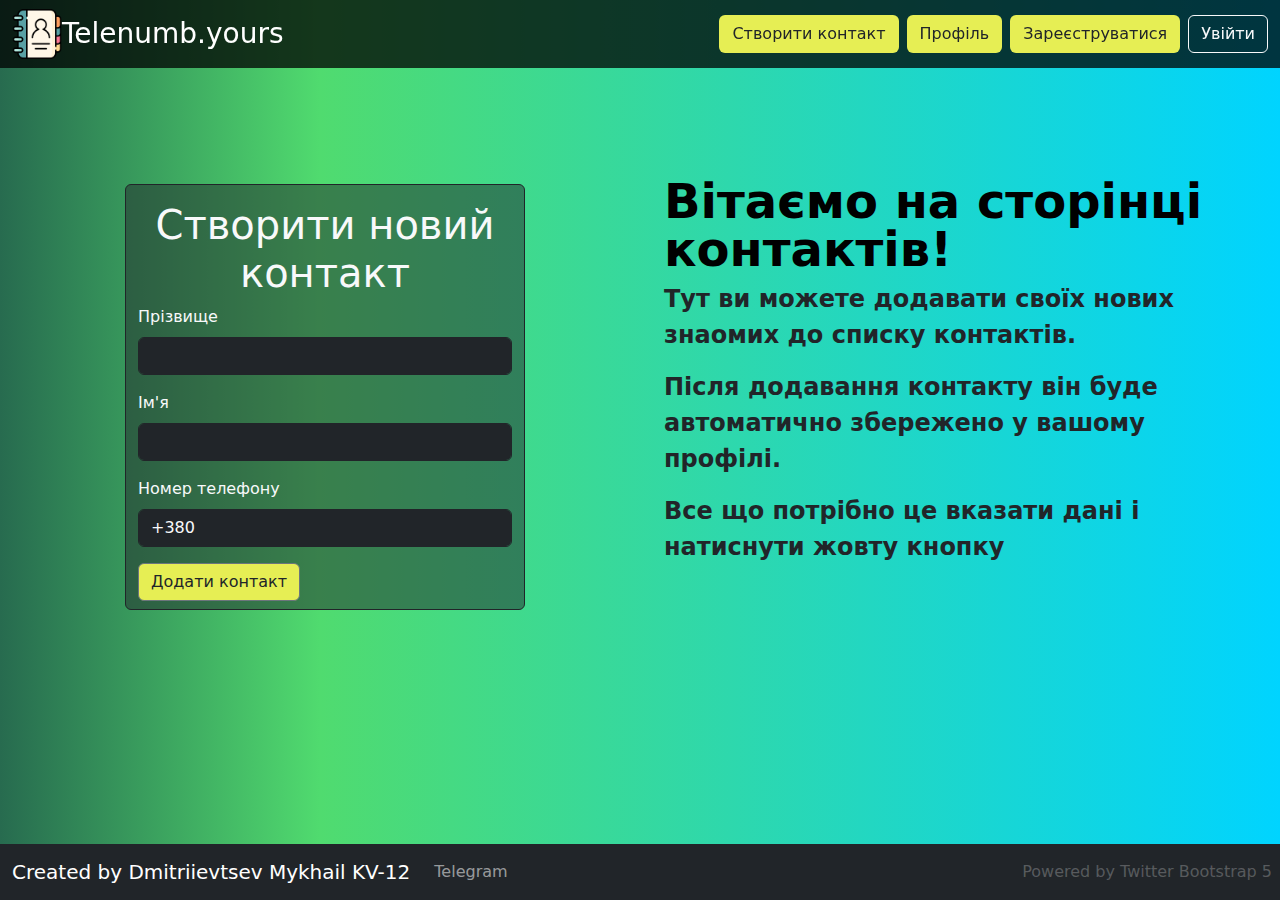
==== html/create_contact.html @ 666c2087 "Add files via upload" ====
<!DOCTYPE html>
<html lang="en">

<head>
    <meta charset="UTF-8">
    <meta name="viewport" content="width=device-width, initial-scale=1.0">
    <title>New contact</title>
    <link href="https://cdn.jsdelivr.net/npm/bootstrap@5.3.0-alpha1/dist/css/bootstrap.min.css" rel="stylesheet">
    <link rel="stylesheet" href="/css/style.css">
    <link href="/css/carousel.css" rel="stylesheet">
    <link rel="shortcut icon" href="/img/contacts.png" type="image/x-icon">

</head>

<body>
    <div class="body">
        <header>
            <nav class="navbar navbar-dark fixed-top navbar-expand-sm bg-black bg-opacity-75">
                <div class="container-fluid">
                    <img src="/img/contacts.png" class="d-block mx-lg-auto img-fluid" alt="logo" width="50" height="50"
                        loading="lazy">
                    <a class="navbar-brand fs-3" href="/index.html">Telenumb.yours</a>

                    <button class="navbar-toggler" type="button" data-toggle="collapse" data-target="#navbarID"
                        aria-controls="navbarID" aria-expanded="false" aria-label="Toggle navigation">
                        <span class="navbar-toggler-icon"><i></i></span>
                    </button>
                    <div class="collapse navbar-collapse" id="navbarID">
                        <div class="navbar-nav ms-auto gap-2">
                            <a href="/html/create_contact.html" class="purplebtn btn" role="button"
                                data-bs-toggle="button"> Cтворити контакт</a>
                            <a href="/html/profile.html" class="purplebtn btn" role="button"
                                data-bs-toggle="button">Профіль</a>
                            <a href="/html/registration.html" class="purplebtn btn" role="button"
                                data-bs-toggle="button">Зареєструватися</a>
                            <a href="/html/signin.html" class="btn btn-outline-light" role="button"
                                data-bs-toggle="button">Увійти</a>
                        </div>
                    </div>
                </div>
            </nav>
        </header>

        <div class="d-flex content mt-5">
            <div class="px-4 py-4  bg-opacity-50  ">
                <div class="row flex-lg-row-reverse align-items-center g-5 py-0 ">
                    <div class="info2 col-lg-6   ">
                        <h1 class="display-5 fw-bold text-body-emphasis lh-1 mt-3 ">Вітаємо на сторінці контактів!
                        </h1>
                        <p class="lead p fs-4 fw-semibold">Тут ви можете додавати своїх нових знаомих до списку
                            контактів.</p>
                        <p class="lead p fs-4 fw-semibold">Після додавання контакту він буде автоматично збережено у
                            вашому профілі.</p>
                        <p class="lead p fs-4 fw-semibold">Все що потрібно це вказати дані і натиснути жовту кнопку</p>
                    </div>
                    <div class="create_contact">
                        <div class=" container  border border-dark  rounded-2 pt-3 bg-dark text-light bg-opacity-50 ">
                            <h1 class=" text-center text-light ">Створити новий контакт</h1>
                            <div class=" form-container">
                                <form id="registrationForm" method="POST" action="#">
                                    <div class="mb-3 ">
                                        <label for="surname" class="form-label">Прізвище</label>
                                        <input type="text " class="form-control  bg-dark border-dark text-light"
                                            id="surname">
                                    </div>
                                    <div class="mb-3">
                                        <label for="name" class="form-label">Ім'я</label>
                                        <input type="text" class="form-control bg-dark border-dark text-light"
                                            id="name">
                                    </div>
                                    <div class="mb-3">
                                        <label for="phone" class="form-label">Номер телефону</label>
                                        <input type="tel" class="form-control bg-dark border-dark text-light" id="phone"
                                            value="+380">
                                    </div>
                                    <div class="button1">
                                        <button type="button" class="purplebtn btn btn-secondary text-dark mb-2">Додати
                                            контакт
                                        </button>

                                    </div>

                                </form>
                            </div>
                        </div>
                    </div>

                </div>
            </div>




        </div>

        <footer class="footer">
            <nav class="navbar  navbar-expand-sm navbar-dark bg-dark  ">
                <div class="container-fluid">
                    <a class="navbar-brand disabled" tabindex="-1" aria-disabled="true">Created by Dmitriievtsev
                        Mykhail
                        KV-12</a>
                    <button class="navbar-toggler" type="button" data-toggle="collapse" data-target="#navbarCollapse"
                        aria-controls="navbarCollapse" aria-expanded="false" aria-label="Toggle navigation">
                        <span class="navbar-toggler-icon"></span>
                    </button>
                    <div class="collapse navbar-collapse" id="navbarCollapse">
                        <ul class="navbar-nav">
                            <li class="nav-item active">
                                <a class="nav-link" aria-current="page" href="https://t.me/muxasuk_demitresku"
                                    target="_blank">Telegram</a>
                            </li>
                            <a class="nav-link disabled position-absolute  end-0" tabindex="-1"
                                aria-disabled="true">Powered
                                by Twitter Bootstrap 5</a>
                            </li>
                        </ul>
                    </div>
                </div>
            </nav>
        </footer>
    </div>

    <script src="https://stackpath.bootstrapcdn.com/bootstrap/5.0.0-alpha1/js/bootstrap.min.js"
        integrity="sha384-oesi62hOLfzrys4LxRF63OJCXdXDipiYWBnvTl9Y9/TRlw5xlKIEHpNyvvDShgf/"
        crossorigin="anonymous"></script>
    <script src="https://cdn.jsdelivr.net/npm/popper.js@1.16.0/dist/umd/popper.min.js"
        integrity="sha384-Q6E9RHvbIyZFJoft+2mJbHaEWldlvI9IOYy5n3zV9zzTtmI3UksdQRVvoxMfooAo"
        crossorigin="anonymous"></script>
</body>


</html>
---- css/style.css ----
body {


    background: rgb(2, 0, 36);
    background: linear-gradient(90deg, rgb(39, 107, 79) 0%, rgba(80, 219, 111, 1) 25%, rgba(0, 212, 255, 1) 100%);
    background-size: cover;

}

.body {
    position: relative;
    height: 100vh;
    display: flex;
    flex-direction: column;
}

.footer {

    position: relative;
    margin-bottom: 0;
    width: 100%;


}

.content {
    flex-grow: 1;
    flex-shrink: 0;
    padding: 10px;
    box-sizing: border-box;
}

.registration  {
    padding: 50px;
    margin: 0 auto;
    margin-top: 80px;
    max-width: 500px;

}

.signin {
    padding: 50px;
    margin: 0 auto;
    margin-top: 100px;
    max-width: 500px;
}

.purplebtn {
    background-color: #e6ee54;
    
}

.purplebtn:hover {
    background-color: #e06565;
}

.form-container {
    max-width: 500px;
    margin: 0 auto;
}
.info1 {
 margin-top: 90px;
}
.info_profile {
    margin-top: 56px;
}
.b-example-divider {
    width: 100%;
    height: 3rem;
    background-color: rgba(0, 0, 0, .1);
    border: solid rgba(0, 0, 0, .15);
    border-width: 1px 0;
    box-shadow: inset 0 .5em 1.5em rgba(0, 0, 0, .1), inset 0 .125em .5em rgba(0, 0, 0, .15);
}
.create_contact {
    margin-top: 250px;
    margin-right: 200px;
}
.create_contact {
    padding: 50px;
        margin: 0 auto;
        margin-top: 100px;
        max-width: 500px;
}
.info3 {
    margin-left:auto;
}
.list-group-item {
    
    background-color: #21252969;
    color: #f0f0f0;
    border: #21252969;
    /* Зміна кольору тексту, якщо потрібно */
}
.contact_table {
    
 color:#ebeaea
}
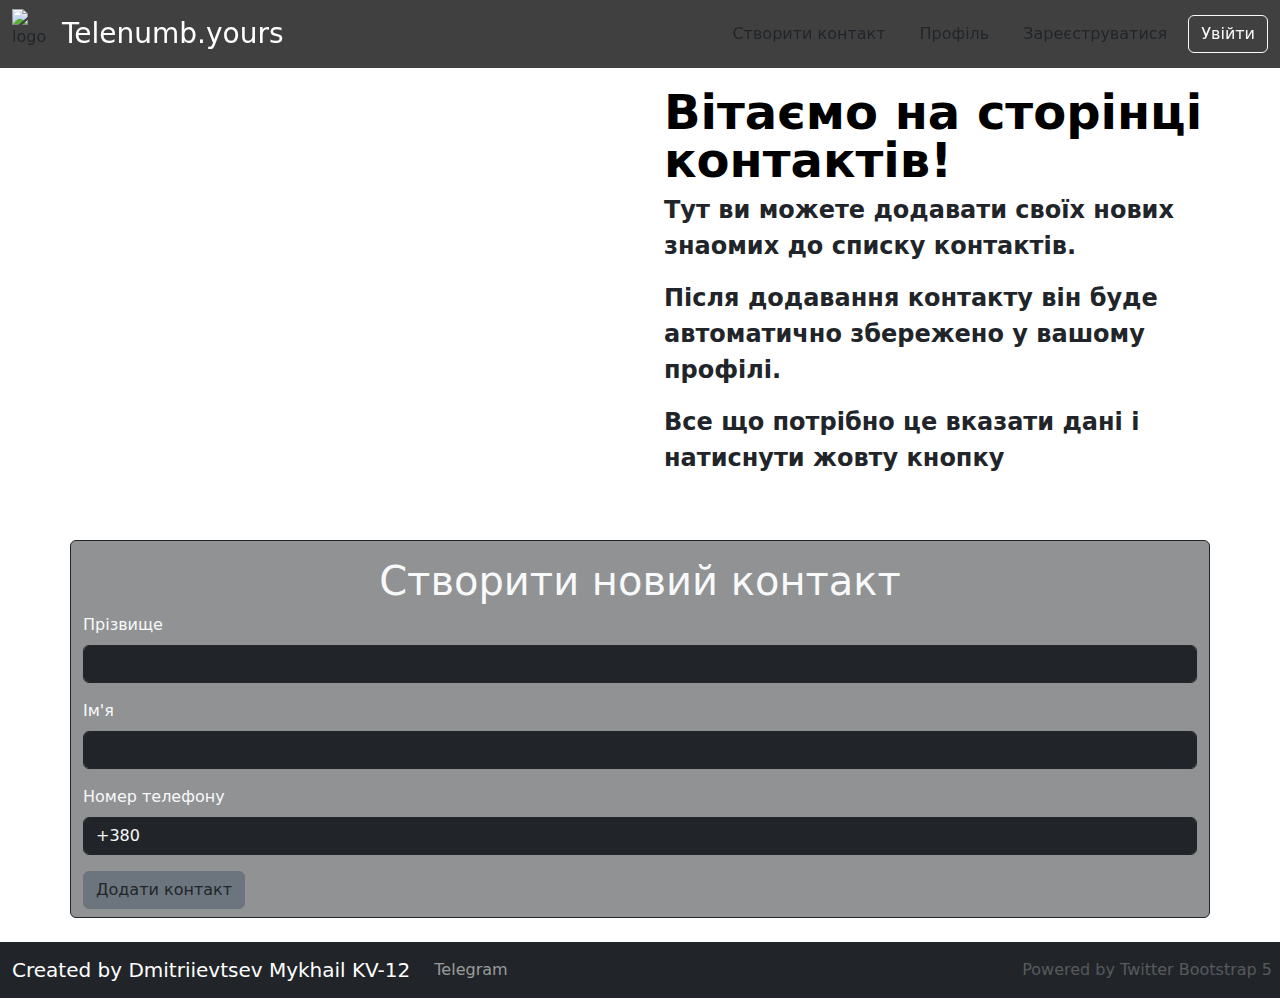
==== commit f025358b: "Update create_contact.html" ====
--- a/html/create_contact.html
+++ b/html/create_contact.html
@@ -6,9 +6,9 @@
     <meta name="viewport" content="width=device-width, initial-scale=1.0">
     <title>New contact</title>
     <link href="https://cdn.jsdelivr.net/npm/bootstrap@5.3.0-alpha1/dist/css/bootstrap.min.css" rel="stylesheet">
-    <link rel="stylesheet" href="/css/style.css">
-    <link href="/css/carousel.css" rel="stylesheet">
-    <link rel="shortcut icon" href="/img/contacts.png" type="image/x-icon">
+    <link rel="stylesheet" href=" css/style.css">
+    <link href=" css/carousel.css" rel="stylesheet">
+    <link rel="shortcut icon" href=" img/contacts.png" type="image/x-icon">
 
 </head>
 
@@ -17,9 +17,9 @@
         <header>
             <nav class="navbar navbar-dark fixed-top navbar-expand-sm bg-black bg-opacity-75">
                 <div class="container-fluid">
-                    <img src="/img/contacts.png" class="d-block mx-lg-auto img-fluid" alt="logo" width="50" height="50"
+                    <img src=" img/contacts.png" class="d-block mx-lg-auto img-fluid" alt="logo" width="50" height="50"
                         loading="lazy">
-                    <a class="navbar-brand fs-3" href="/index.html">Telenumb.yours</a>
+                    <a class="navbar-brand fs-3" href=" index.html">Telenumb.yours</a>
 
                     <button class="navbar-toggler" type="button" data-toggle="collapse" data-target="#navbarID"
                         aria-controls="navbarID" aria-expanded="false" aria-label="Toggle navigation">
@@ -27,13 +27,13 @@
                     </button>
                     <div class="collapse navbar-collapse" id="navbarID">
                         <div class="navbar-nav ms-auto gap-2">
-                            <a href="/html/create_contact.html" class="purplebtn btn" role="button"
+                            <a href=" html/create_contact.html" class="purplebtn btn" role="button"
                                 data-bs-toggle="button"> Cтворити контакт</a>
-                            <a href="/html/profile.html" class="purplebtn btn" role="button"
+                            <a href=" html/profile.html" class="purplebtn btn" role="button"
                                 data-bs-toggle="button">Профіль</a>
-                            <a href="/html/registration.html" class="purplebtn btn" role="button"
+                            <a href=" html/registration.html" class="purplebtn btn" role="button"
                                 data-bs-toggle="button">Зареєструватися</a>
-                            <a href="/html/signin.html" class="btn btn-outline-light" role="button"
+                            <a href=" html/signin.html" class="btn btn-outline-light" role="button"
                                 data-bs-toggle="button">Увійти</a>
                         </div>
                     </div>
@@ -129,4 +129,4 @@
 </body>
 
 
-</html>+</html>
